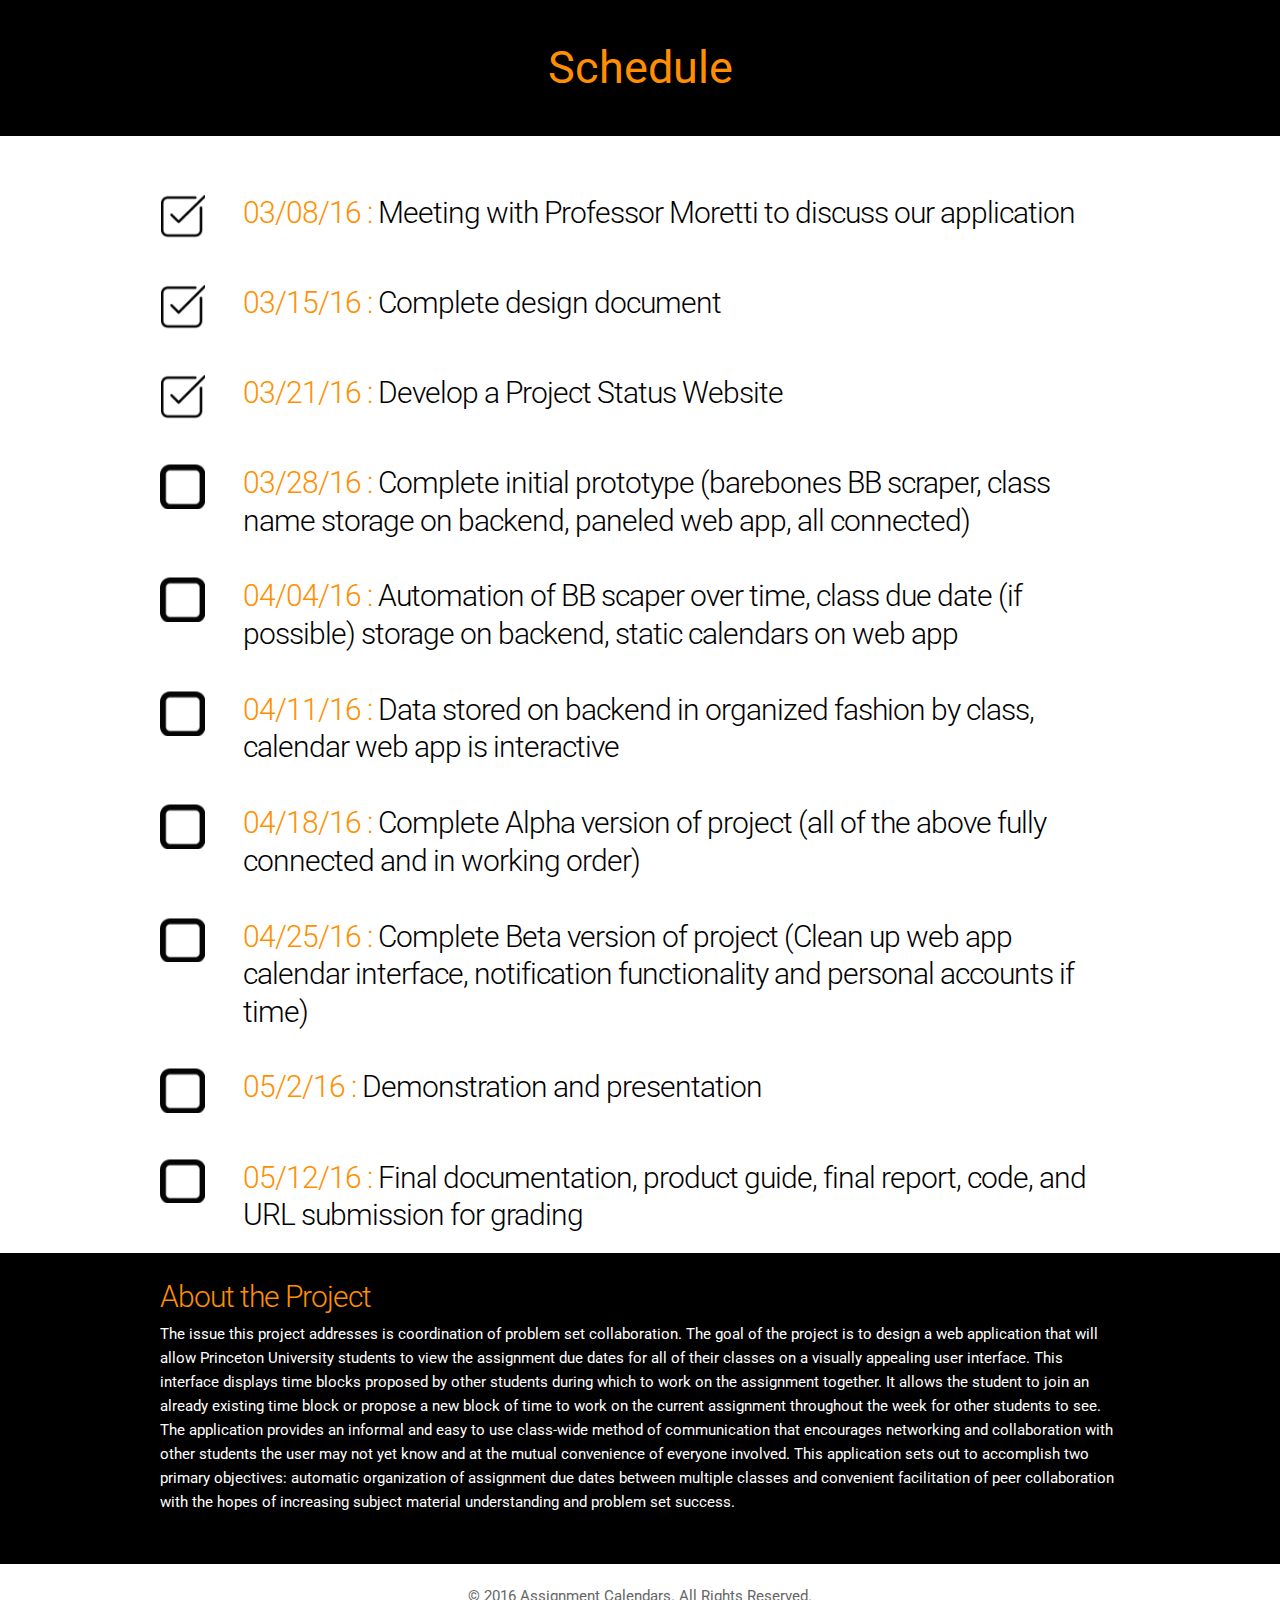
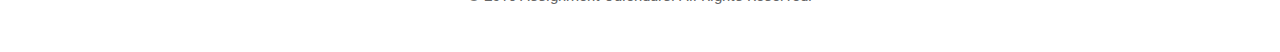
==== public/schedule.html @ 2b7cd0c4 "deployed status website to assigncals-cos-333-status.firebaseapp.com" ====
<!DOCTYPE html>
<html lang="en">
<head>

  <!-- Basic Page Needs
  –––––––––––––––––––––––––––––––––––––––––––––––––– -->
  <meta charset="utf-8">
  <title>Schedule for 
  Assignment Calendars COS 333 Project</title>
  <meta name="description" content="Schedule for 
  Assignment Calendars COS 333 Project">
  <meta name="author" content="Ilya Krasnovsky">

  <!-- Mobile Specific Metas
  –––––––––––––––––––––––––––––––––––––––––––––––––– -->
  <meta name="viewport" content="width=device-width, initial-scale=1">
  
  <!-- FONT
  –––––––––––––––––––––––––––––––––––––––––––––––––– -->
  <link href='http://fonts.googleapis.com/css?family=Abel' rel='stylesheet' type='text/css'>
  <link href='http://fonts.googleapis.com/css?family=Satisfy' rel='stylesheet' type='text/css'>
  <link href='https://fonts.googleapis.com/css?family=Roboto' rel='stylesheet' type='text/css'>
  
   <!-- CSS
  –––––––––––––––––––––––––––––––––––––––––––––––––– -->
  <link rel="stylesheet" href="css/normalize.css">
  <link rel="stylesheet" href="css/skeleton.css">
  <link rel="stylesheet" href="css/style.css">
  <link rel="stylesheet" href="fonts/font-awesome/css/font-awesome.min.css">
  <link rel="stylesheet" href="css/magnific-popup.css">
  
  <!-- Scripts
  –––––––––––––––––––––––––––––––––––––––––––––––––– -->  
  <script src="http://ajax.googleapis.com/ajax/libs/jquery/1.11.3/jquery.min.js"></script>
  	
  <!-- Wrench icon
  –––––––––––––––––––––––––––––––––––––––––––––––––– -->
  <link rel="icon" type="image/png" href="images/wrenchicon.png">

</head>
<body>

<header class="main_nav black">
	<div class="container">
		<div class="twelve columns">
			<div class="logo"><a href ="index.html">Schedule</a></div>
		</div>
	</div>
</header>

<div class="container main">
	<div class="row">
		<div class="one columns portfolio">
			<center>
			<img src = "images/check_full.png">
			</center>
		</div>
		<div class="eleven columns portfolio">
			<h2 class="label"><span class="orangetext">03/08/16 : </span>Meeting with Professor Moretti to discuss our application</h2>
		</div>
	</div>
	
	<div class="row">
		<div class="one columns portfolio">
			<center>
			<img src = "images/check_full.png">
			</center>
		</div>
		<div class="eleven columns portfolio">
			<h2 class="label"><span class="orangetext">03/15/16 : </span>Complete design document</h2>
		</div>
	</div>

	<div class="row">
		<div class="one columns portfolio">
			<center>
			<img src = "images/check_full.png">
			</center>
		</div>
		<div class="eleven columns portfolio">
			<h2 class="label"><span class="orangetext">03/21/16 : </span>Develop a Project Status Website</h2>
		</div>
	</div>

	<div class="row">
		<div class="one columns portfolio">
			<center>
			<img src = "images/check_empty.png">
			</center>
		</div>
		<div class="eleven columns portfolio">
			<h2 class="label"><span class="orangetext">03/28/16 : </span>Complete initial prototype (barebones BB scraper, class name storage on backend, paneled web app, all connected)</h2>
		</div>
	</div>

	<div class="row">
		<div class="one columns portfolio">
			<center>
			<img src = "images/check_empty.png">
			</center>
		</div>
		<div class="eleven columns portfolio">
			<h2 class="label"><span class="orangetext">04/04/16 : </span>Automation of BB scaper over time, class due date (if possible) storage on backend, static calendars on web app</h2>
		</div>
	</div>

	<div class="row">
		<div class="one columns portfolio">
			<center>
			<img src = "images/check_empty.png">
			</center>
		</div>
		<div class="eleven columns portfolio">
			<h2 class="label"><span class="orangetext">04/11/16 : </span>Data stored on backend in organized fashion by class, calendar web app is interactive</h2>
		</div>
	</div>

	<div class="row">
		<div class="one columns portfolio">
			<center>
			<img src = "images/check_empty.png">
			</center>
		</div>
		<div class="eleven columns portfolio">
			<h2 class="label"><span class="orangetext">04/18/16 : </span>Complete Alpha version of project (all of the above fully connected and in working order)</h2>
		</div>
	</div>

	<div class="row">
		<div class="one columns portfolio">
			<center>
			<img src = "images/check_empty.png">
			</center>
		</div>
		<div class="eleven columns portfolio">
			<h2 class="label"><span class="orangetext">04/25/16 : </span>Complete Beta version of project (Clean up web app calendar interface, notification functionality and personal accounts if time)</h2>
		</div>
	</div>

	<div class="row">
		<div class="one columns portfolio">
			<center>
			<img src = "images/check_empty.png">
			</center>
		</div>
		<div class="eleven columns portfolio">
			<h2 class="label"><span class="orangetext">05/2/16 : </span>Demonstration and presentation</h2>
		</div>
	</div>

	<div class="row">
		<div class="one columns portfolio">
			<center>
			<img src = "images/check_empty.png">
			</center>
		</div>
		<div class="eleven columns portfolio">
			<h2 class="label"><span class="orangetext">05/12/16 : </span>Final documentation, product guide, final report, code, and URL submission for grading</h2>
		</div>
	</div>
</div><!--Container-->

<div class="row black">
	<div class="container">
		<div class="twelve columns">
			<h2 class="bio">About the Project</h2>
			<p class="bio">
            The issue this project addresses is coordination of problem set collaboration. The goal of the project is to design a web application that will allow Princeton University students to view the assignment due dates for all of their classes on a visually appealing user interface. This interface displays time blocks proposed by other students during which to work on the assignment together. It allows the student to join an already existing time block or propose a new block of time to work on the current assignment throughout the week for other students to see. The application provides an informal and easy to use class-wide method of communication that encourages networking and collaboration with other students the user may not yet know and at the mutual convenience of everyone involved. This application sets out to accomplish two primary objectives: automatic organization of assignment due dates between multiple classes and convenient facilitation of peer collaboration with the hopes of increasing subject material understanding and problem set success.
            </p>
		</div>
	</div>
</div><!--Row Green-->
	
<footer>
	<div class="container">
		<div class="row twelve columns">
			<p class="copyright">&copy; 2016 Assignment Calendars. All Rights Reserved.</p>
		</div>
	</div>
</footer>
	
<!-- End Document
  –––––––––––––––––––––––––––––––––––––––––––––––––– -->
  <script src="scripts/jquery.magnific-popup.js"></script>
  <script type="text/javascript">
	 $('.image-link').magnificPopup({ 
  type: 'image',
  mainClass: 'mfp-with-zoom', // this class is for CSS animation below

  zoom: {
    enabled: true, // By default it's false, so don't forget to enable it

    duration: 300, // duration of the effect, in milliseconds
    easing: 'ease-in-out', // CSS transition easing function 

    // The "opener" function should return the element from which popup will be zoomed in
    // and to which popup will be scaled down
    // By defailt it looks for an image tag:
    opener: function(openerElement) {
      // openerElement is the element on which popup was initialized, in this case its <a> tag
      // you don't need to add "opener" option if this code matches your needs, it's defailt one.
      return openerElement.is('img') ? openerElement : openerElement.find('img');
    }
  }

});	</script>
</body>
</html>
---- public/css/skeleton.css ----
/*
* Skeleton V2.0.4
* Copyright 2014, Dave Gamache
* www.getskeleton.com
* Free to use under the MIT license.
* http://www.opensource.org/licenses/mit-license.php
* 12/29/2014
*/


/* Table of contents
––––––––––––––––––––––––––––––––––––––––––––––––––
- Grid
- Base Styles
- Typography
- Links
- Buttons
- Forms
- Lists
- Code
- Tables
- Spacing
- Utilities
- Clearing
- Media Queries
*/


/* Grid
–––––––––––––––––––––––––––––––––––––––––––––––––– */
.container {
  position: relative;
  width: 100%;
  max-width: 960px;
  margin: 0 auto;
  padding: 0 20px;
  box-sizing: border-box; }
.column,
.columns {
  width: 100%;
  float: left;
  box-sizing: border-box; }

/* For devices larger than 400px */
@media (min-width: 400px) {
  .container {
    width: 85%;
    padding: 0; }
}

/* For devices larger than 550px */
@media (min-width: 550px) {
  .container {
    width: 80%; }
  .column,
  .columns {
    margin-left: 4%; }
  .column:first-child,
  .columns:first-child {
    margin-left: 0; }

  .one.column,
  .one.columns                    { width: 4.66666666667%; }
  .two.columns                    { width: 13.3333333333%; }
  .three.columns                  { width: 22%;            }
  .four.columns                   { width: 30.6666666667%; }
  .five.columns                   { width: 39.3333333333%; }
  .six.columns                    { width: 48%;            }
  .seven.columns                  { width: 56.6666666667%; }
  .eight.columns                  { width: 65.3333333333%; }
  .nine.columns                   { width: 74.0%;          }
  .ten.columns                    { width: 82.6666666667%; }
  .eleven.columns                 { width: 91.3333333333%; }
  .twelve.columns                 { width: 100%; margin-left: 0; }

  .one-third.column               { width: 30.6666666667%; }
  .two-thirds.column              { width: 65.3333333333%; }

  .one-half.column                { width: 48%; }

  /* Offsets */
  .offset-by-one.column,
  .offset-by-one.columns          { margin-left: 8.66666666667%; }
  .offset-by-two.column,
  .offset-by-two.columns          { margin-left: 17.3333333333%; }
  .offset-by-three.column,
  .offset-by-three.columns        { margin-left: 26%;            }
  .offset-by-four.column,
  .offset-by-four.columns         { margin-left: 34.6666666667%; }
  .offset-by-five.column,
  .offset-by-five.columns         { margin-left: 43.3333333333%; }
  .offset-by-six.column,
  .offset-by-six.columns          { margin-left: 52%;            }
  .offset-by-seven.column,
  .offset-by-seven.columns        { margin-left: 60.6666666667%; }
  .offset-by-eight.column,
  .offset-by-eight.columns        { margin-left: 69.3333333333%; }
  .offset-by-nine.column,
  .offset-by-nine.columns         { margin-left: 78.0%;          }
  .offset-by-ten.column,
  .offset-by-ten.columns          { margin-left: 86.6666666667%; }
  .offset-by-eleven.column,
  .offset-by-eleven.columns       { margin-left: 95.3333333333%; }

  .offset-by-one-third.column,
  .offset-by-one-third.columns    { margin-left: 34.6666666667%; }
  .offset-by-two-thirds.column,
  .offset-by-two-thirds.columns   { margin-left: 69.3333333333%; }

  .offset-by-one-half.column,
  .offset-by-one-half.columns     { margin-left: 52%; }

}


/* Base Styles
–––––––––––––––––––––––––––––––––––––––––––––––––– */
/* NOTE
html is set to 62.5% so that all the REM measurements throughout Skeleton
are based on 10px sizing. So basically 1.5rem = 15px :) */
html {
  font-size: 62.5%; }
body {
  font-size: 1.5em; /* currently ems cause chrome bug misinterpreting rems on body element */
  line-height: 1.6;
  font-weight: 400;
  font-family: "Raleway", "HelveticaNeue", "Helvetica Neue", Helvetica, Arial, sans-serif;
  color: #222; }


/* Typography
–––––––––––––––––––––––––––––––––––––––––––––––––– */
h1, h2, h3, h4, h5, h6 {
  margin-top: 0;
  margin-bottom: 2rem;
  font-weight: 300; }
h1 { font-size: 4.0rem; line-height: 1.2;  letter-spacing: -.1rem;}
h2 { font-size: 3.6rem; line-height: 1.25; letter-spacing: -.1rem; }
h3 { font-size: 3.0rem; line-height: 1.3;  letter-spacing: -.1rem; }
h4 { font-size: 2.4rem; line-height: 1.35; letter-spacing: -.08rem; }
h5 { font-size: 1.8rem; line-height: 1.5;  letter-spacing: -.05rem; }
h6 { font-size: 1.5rem; line-height: 1.6;  letter-spacing: 0; }

/* Larger than phablet */
@media (min-width: 550px) {
  h1 { font-size: 5.0rem; }
  h2 { font-size: 4.2rem; }
  h3 { font-size: 3.6rem; }
  h4 { font-size: 3.0rem; }
  h5 { font-size: 2.4rem; }
  h6 { font-size: 1.5rem; }
}

p {
  margin-top: 0; }


/* Links
–––––––––––––––––––––––––––––––––––––––––––––––––– */
a {
  color: #1EAEDB; }
a:hover {
  color: #0FA0CE; }


/* Buttons
–––––––––––––––––––––––––––––––––––––––––––––––––– */
.button,
button,
input[type="submit"],
input[type="reset"],
input[type="button"] {
  display: inline-block;
  height: 38px;
  padding: 0 30px;
  color: #555;
  text-align: center;
  font-size: 11px;
  font-weight: 600;
  line-height: 38px;
  letter-spacing: .1rem;
  text-transform: uppercase;
  text-decoration: none;
  white-space: nowrap;
  background-color: transparent;
  border-radius: 4px;
  border: 1px solid #bbb;
  cursor: pointer;
  box-sizing: border-box; }
.button:hover,
button:hover,
input[type="submit"]:hover,
input[type="reset"]:hover,
input[type="button"]:hover,
.button:focus,
button:focus,
input[type="submit"]:focus,
input[type="reset"]:focus,
input[type="button"]:focus {
  color: #333;
  border-color: #888;
  outline: 0; }
.button.button-primary,
button.button-primary,
input[type="submit"].button-primary,
input[type="reset"].button-primary,
input[type="button"].button-primary {
  color: #FFF;
  background-color: #33C3F0;
  border-color: #33C3F0; }
.button.button-primary:hover,
button.button-primary:hover,
input[type="submit"].button-primary:hover,
input[type="reset"].button-primary:hover,
input[type="button"].button-primary:hover,
.button.button-primary:focus,
button.button-primary:focus,
input[type="submit"].button-primary:focus,
input[type="reset"].button-primary:focus,
input[type="button"].button-primary:focus {
  color: #FFF;
  background-color: #1EAEDB;
  border-color: #1EAEDB; }


/* Forms
–––––––––––––––––––––––––––––––––––––––––––––––––– */
input[type="email"],
input[type="number"],
input[type="search"],
input[type="text"],
input[type="tel"],
input[type="url"],
input[type="password"],
textarea,
select {
  height: 38px;
  padding: 6px 10px; /* The 6px vertically centers text on FF, ignored by Webkit */
  background-color: #fff;
  border: 1px solid #D1D1D1;
  border-radius: 4px;
  box-shadow: none;
  box-sizing: border-box; }
/* Removes awkward default styles on some inputs for iOS */
input[type="email"],
input[type="number"],
input[type="search"],
input[type="text"],
input[type="tel"],
input[type="url"],
input[type="password"],
textarea {
  -webkit-appearance: none;
     -moz-appearance: none;
          appearance: none; }
textarea {
  min-height: 65px;
  padding-top: 6px;
  padding-bottom: 6px; }
input[type="email"]:focus,
input[type="number"]:focus,
input[type="search"]:focus,
input[type="text"]:focus,
input[type="tel"]:focus,
input[type="url"]:focus,
input[type="password"]:focus,
textarea:focus,
select:focus {
  border: 1px solid #33C3F0;
  outline: 0; }
label,
legend {
  display: block;
  margin-bottom: .5rem;
  font-weight: 600; }
fieldset {
  padding: 0;
  border-width: 0; }
input[type="checkbox"],
input[type="radio"] {
  display: inline; }
label > .label-body {
  display: inline-block;
  margin-left: .5rem;
  font-weight: normal; }


/* Lists
–––––––––––––––––––––––––––––––––––––––––––––––––– */
ul {
  list-style: circle inside; }
ol {
  list-style: decimal inside; }
ol, ul {
  padding-left: 0;
  margin-top: 0; }
ul ul,
ul ol,
ol ol,
ol ul {
  margin: 1.5rem 0 1.5rem 3rem;
  font-size: 90%; }
li {
  margin-bottom: 1rem; }


/* Code
–––––––––––––––––––––––––––––––––––––––––––––––––– */
code {
  padding: .2rem .5rem;
  margin: 0 .2rem;
  font-size: 90%;
  white-space: nowrap;
  background: #F1F1F1;
  border: 1px solid #E1E1E1;
  border-radius: 4px; }
pre > code {
  display: block;
  padding: 1rem 1.5rem;
  white-space: pre; }


/* Tables
–––––––––––––––––––––––––––––––––––––––––––––––––– */
th,
td {
  padding: 12px 15px;
  text-align: left;
  border-bottom: 1px solid #E1E1E1; }
th:first-child,
td:first-child {
  padding-left: 0; }
th:last-child,
td:last-child {
  padding-right: 0; }


/* Spacing
–––––––––––––––––––––––––––––––––––––––––––––––––– */
button,
.button {
  margin-bottom: 1rem; }
input,
textarea,
select,
fieldset {
  margin-bottom: 1.5rem; }
pre,
blockquote,
dl,
figure,
table,
p,
ul,
ol,
form {
  margin-bottom: 2.5rem; }


/* Utilities
–––––––––––––––––––––––––––––––––––––––––––––––––– */
.u-full-width {
  width: 100%;
  box-sizing: border-box; }
.u-max-full-width {
  max-width: 100%;
  box-sizing: border-box; }
.u-pull-right {
  float: right; }
.u-pull-left {
  float: left; }


/* Misc
–––––––––––––––––––––––––––––––––––––––––––––––––– */
hr {
  margin-top: 3rem;
  margin-bottom: 3.5rem;
  border-width: 0;
  border-top: 1px solid #E1E1E1; }


/* Clearing
–––––––––––––––––––––––––––––––––––––––––––––––––– */

/* Self Clearing Goodness */
.container:after,
.row:after,
.u-cf {
  content: "";
  display: table;
  clear: both; }


/* Media Queries
–––––––––––––––––––––––––––––––––––––––––––––––––– */
/*
Note: The best way to structure the use of media queries is to create the queries
near the relevant code. For example, if you wanted to change the styles for buttons
on small devices, paste the mobile query code up in the buttons section and style it
there.
*/


/* Larger than mobile */
@media (min-width: 400px) {}

/* Larger than phablet (also point when grid becomes active) */
@media (min-width: 550px) {}

/* Larger than tablet */
@media (min-width: 750px) {}

/* Larger than desktop */
@media (min-width: 1000px) {}

/* Larger than Desktop HD */
@media (min-width: 1200px) {}
---- public/css/style.css ----
/* Table of Contents
––––––––––––––––––––––––––––––––––––––––––––––
- General Content
- Typography
- Header & Navigation
- Images & Media
- Footer
- Media Queries
–––––––––––––––––––––––––––––––––––––––––––––– */

/* General Content
–––––––––––––––––––––––––––––––––––––––––––––– */
.main{padding-top:3%;}
.row{padding: 2% 0;}
.black{background-color:#000;}

/* Typography
–––––––––––––––––––––––––––––––––––––––––––––– */
body{
	font-family: 'Roboto',sans-serif;
	font-size: 1.5em;
	color: #000;
}
h2{
	font-family: 'Roboto', sans-serif;
	font-size: 2em;
	margin: 0em;
}

h1{
	font-family: 'Roboto', sans-serif;
	font-size: 1.5em;
	margin: 0em;
}

h2.bio{
	color:#FF8F00;
	margin-bottom: 0.2em;
}

h2.logosub{
	font-size: 3em;
	/*margin: 2% auto;
	text-align: center;*/
	color: #FFF;
}

h2.label{margin: 0em;}
h2.resume{color: #FF8F00;}
span.orangetext{color: #FF8F00;}
p.bio{color: #fff;}
p.description{color: #000;}

/* Header & Navigation
–––––––––––––––––––––––––––––––––––––––––––––– */
header.main_nav{
	padding: 1% 0;
	display: block;
}
.logo{
	margin: 2% auto;
	text-align: center;
}

.logo a{
	font-size: 3em;
	color: #FF8F00;
	text-decoration: none;
	/*border: 3px solid #FF8F00;*/
	/*text-transform: uppercase;*/
	padding: 2px 10px 0 10px;
	margin: 0;
}
.logo a:hover{
	background-color: #000;
	color: #FFF;
	/*border: 3px solid #FFF;*/
}
/* Images & Media
–––––––––––––––––––––––––––––––––––––––––––––– */
img{max-width: 100%;}
img.avatar{
	border-radius: 400px;
	border: 5px solid #FF8F00;
}
img:hover{opacity:0.8;}
img.avatar:hover{opacity:1;}

video{max-width: 100%;}
iframe{max-width: 100%;}

/* Footer
–––––––––––––––––––––––––––––––––––––––––––––– */
ul.social{
	display: block;
	margin: 1% 0;
	list-style-type: none;
	text-align: center;
}
ul.social li{
	font-size: 3em;
	display: inline;
	padding: 0 2%;
}
ul.social li a{
	color: #666;
}
ul.social li.facebook a:hover{color: rgb(59,89,152);}
ul.social li.twitter a:hover{color: rgb(0,172,237);}
ul.social li.instagram a:hover{color: rgb(81,127,237);}
ul.social li.youtube a:hover{color: rgb(187,0,0);}
ul.social li.flickr a:hover{color: rgb(255,0, 132);}
ul.social li.linkedin a:hover{color: rgb(0, 123,182);}

p.copyright{
	text-align: center;
	color: #666;
	font-size: 1em;
}

/* Media Queries
–––––––––––––––––––––––––––––––––––––––––––––– */
/* Larger than mobile */
@media (max-width: 479px) {
	.logo a{font-size: 2em;}
	.main{padding-top:15%;}
	.portfolio img{margin-bottom: 10%;}
	img.avatar{margin-top: 15%;}
	h2.bio{font-size: 2.5em;}
	p.bio{font-size: 1.25em; color: #FFF;}
	ul.social li a{font-size: .75em;}
}
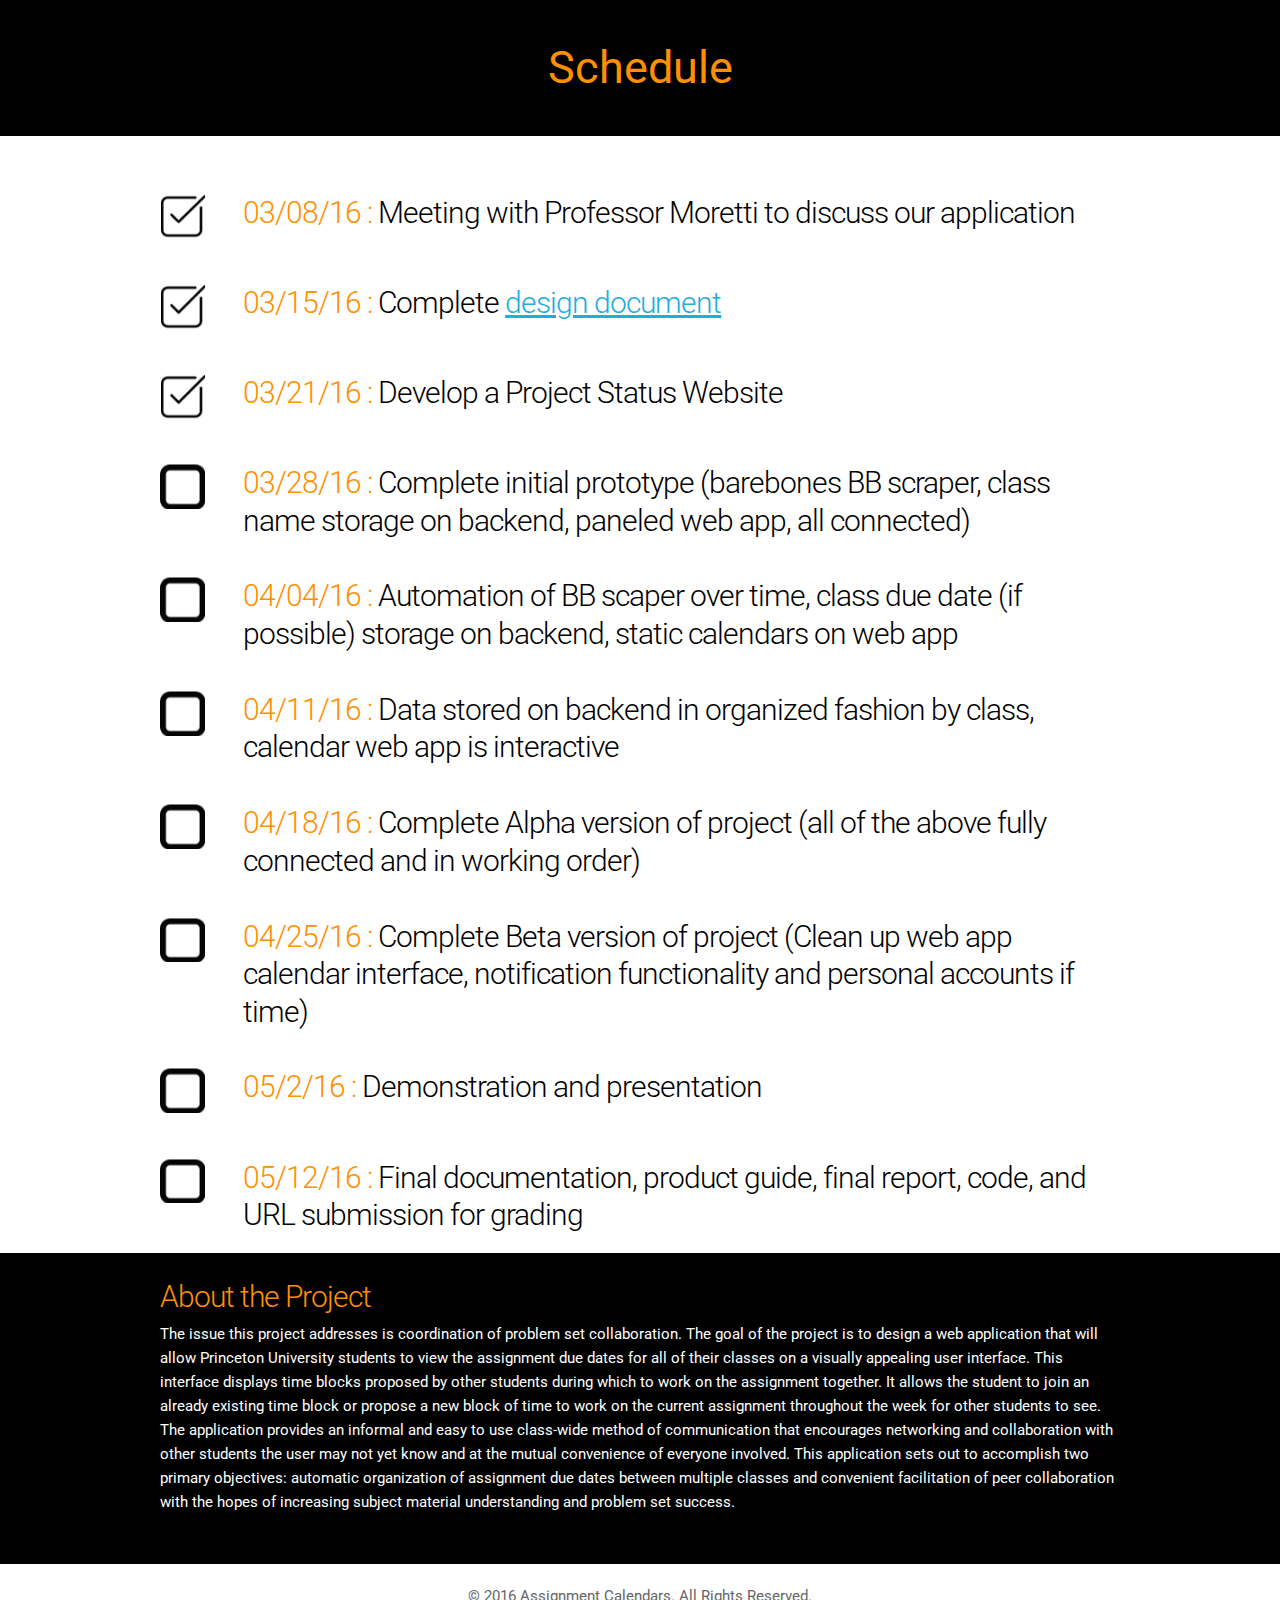
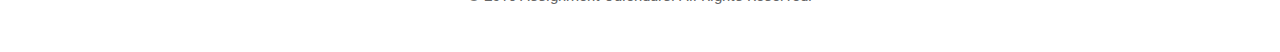
==== commit 220114f5: "added design document link to project status site" ====
--- a/public/schedule.html
+++ b/public/schedule.html
@@ -67,7 +67,7 @@
 			</center>
 		</div>
 		<div class="eleven columns portfolio">
-			<h2 class="label"><span class="orangetext">03/15/16 : </span>Complete design document</h2>
+			<h2 class="label"><span class="orangetext">03/15/16 : </span>Complete <a href="Design Document.pdf">design document</a></h2>
 		</div>
 	</div>
 
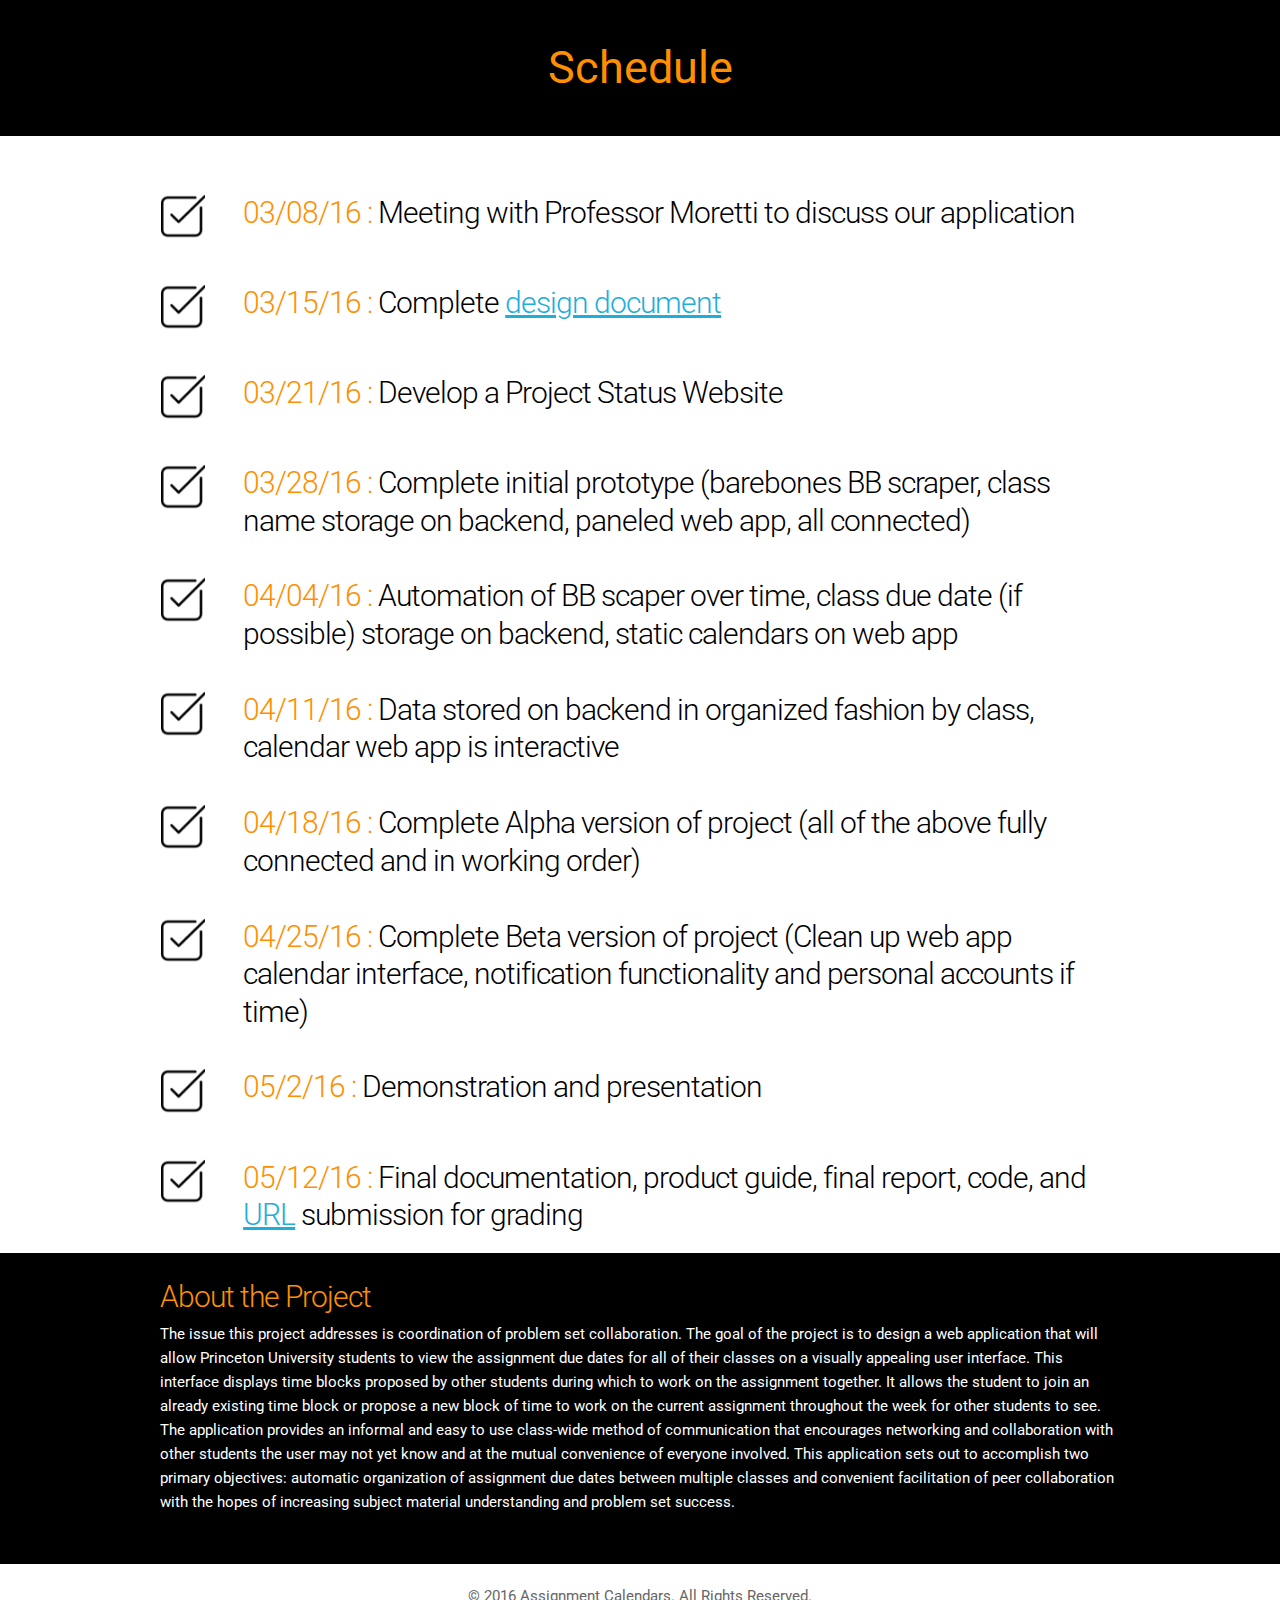
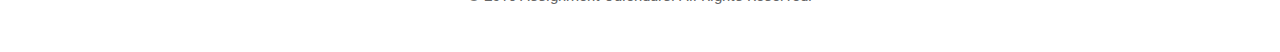
==== commit 23da7562: "updated status website to reflect completion, linked to our app on it, and deployed via firebase" ====
--- a/public/schedule.html
+++ b/public/schedule.html
@@ -85,7 +85,7 @@
 	<div class="row">
 		<div class="one columns portfolio">
 			<center>
-			<img src = "images/check_empty.png">
+			<img src = "images/check_full.png">
 			</center>
 		</div>
 		<div class="eleven columns portfolio">
@@ -96,7 +96,7 @@
 	<div class="row">
 		<div class="one columns portfolio">
 			<center>
-			<img src = "images/check_empty.png">
+			<img src = "images/check_full.png">
 			</center>
 		</div>
 		<div class="eleven columns portfolio">
@@ -107,7 +107,7 @@
 	<div class="row">
 		<div class="one columns portfolio">
 			<center>
-			<img src = "images/check_empty.png">
+			<img src = "images/check_full.png">
 			</center>
 		</div>
 		<div class="eleven columns portfolio">
@@ -118,7 +118,7 @@
 	<div class="row">
 		<div class="one columns portfolio">
 			<center>
-			<img src = "images/check_empty.png">
+			<img src = "images/check_full.png">
 			</center>
 		</div>
 		<div class="eleven columns portfolio">
@@ -129,7 +129,7 @@
 	<div class="row">
 		<div class="one columns portfolio">
 			<center>
-			<img src = "images/check_empty.png">
+			<img src = "images/check_full.png">
 			</center>
 		</div>
 		<div class="eleven columns portfolio">
@@ -140,7 +140,7 @@
 	<div class="row">
 		<div class="one columns portfolio">
 			<center>
-			<img src = "images/check_empty.png">
+			<img src = "images/check_full.png">
 			</center>
 		</div>
 		<div class="eleven columns portfolio">
@@ -151,11 +151,11 @@
 	<div class="row">
 		<div class="one columns portfolio">
 			<center>
-			<img src = "images/check_empty.png">
-			</center>
-		</div>
-		<div class="eleven columns portfolio">
-			<h2 class="label"><span class="orangetext">05/12/16 : </span>Final documentation, product guide, final report, code, and URL submission for grading</h2>
+			<img src = "images/check_full.png">
+			</center>
+		</div>
+		<div class="eleven columns portfolio">
+			<h2 class="label"><span class="orangetext">05/12/16 : </span>Final documentation, product guide, final report, code, and <a href="http://assign-cals-cos333.herokuapp.com">URL</a> submission for grading</h2>
 		</div>
 	</div>
 </div><!--Container-->
